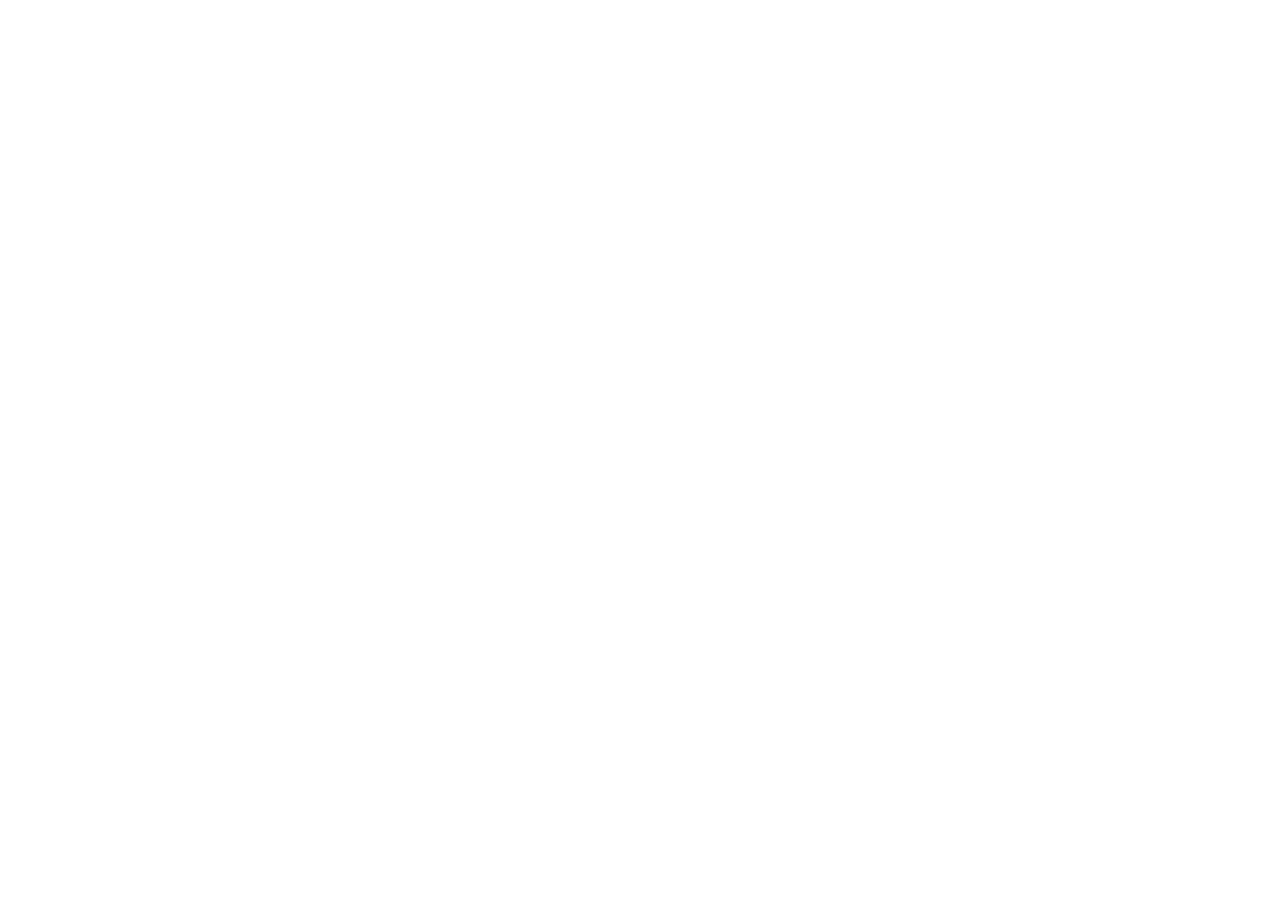
==== src/html/register.html @ ce03140b "Iniciar el register" ====
<!DOCTYPE html>
<html lang="en">
<head>
    <meta charset="UTF-8">
    <meta http-equiv="X-UA-Compatible" content="IE=edge">
    <meta name="viewport" content="width=device-width, initial-scale=1.0">
    <title>Ecommerce</title>
</head>
<body>
    
</body>
</html>
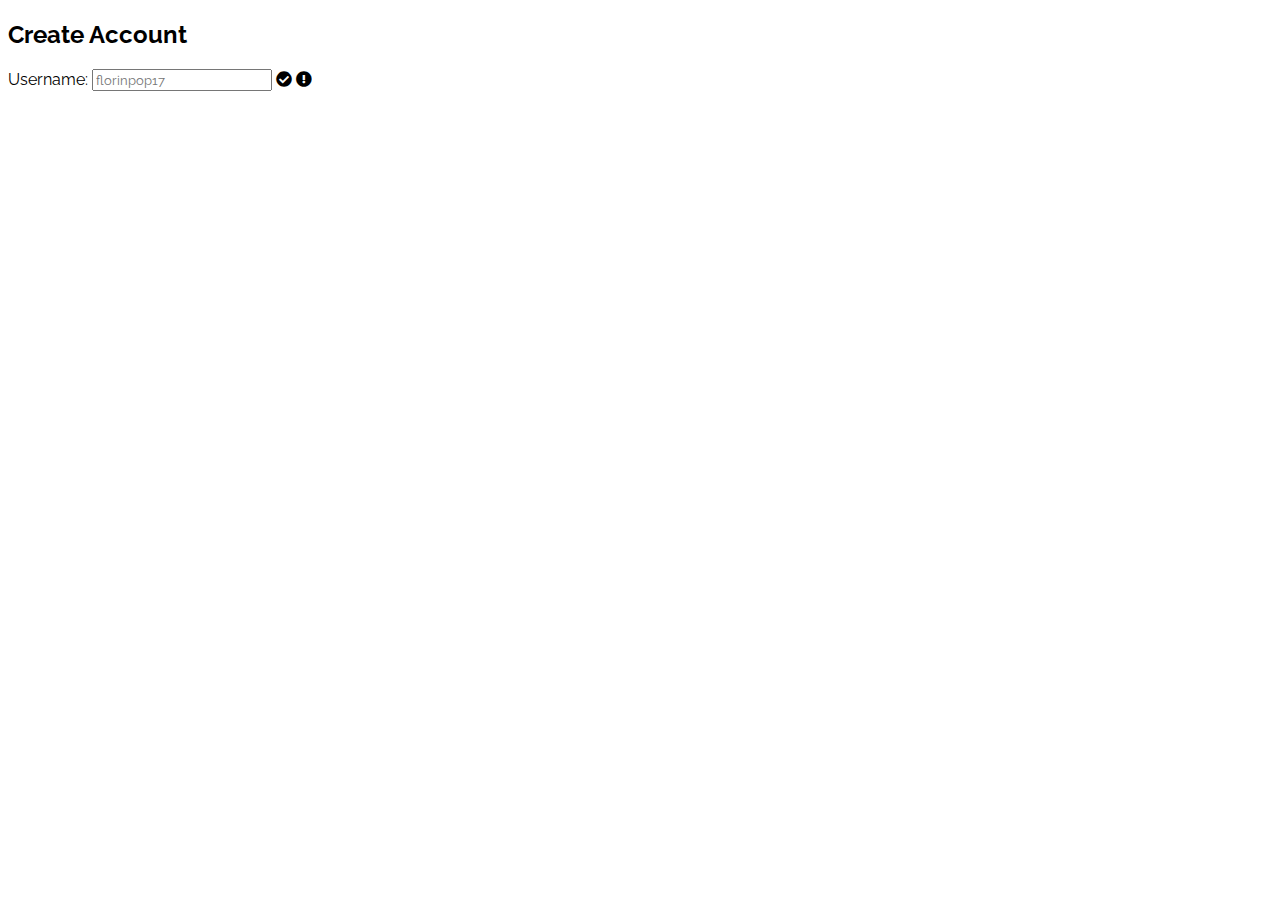
==== commit 9baa4b42: "Form Creation" ====
--- a/src/html/register.html
+++ b/src/html/register.html
@@ -4,9 +4,30 @@
     <meta charset="UTF-8">
     <meta http-equiv="X-UA-Compatible" content="IE=edge">
     <meta name="viewport" content="width=device-width, initial-scale=1.0">
+    <!-- FONT AWESOME-->
+	<link rel="stylesheet" href="https://cdnjs.cloudflare.com/ajax/libs/font-awesome/5.15.3/css/all.min.css">
+    <!--FONT OSWALD-->
+    <link rel="preconnect" href="https://fonts.googleapis.com">
+    <link rel="preconnect" href="https://fonts.gstatic.com" crossorigin>
+    <link href="https://fonts.googleapis.com/css2?family=Raleway:wght@200&display=swap" rel="stylesheet">
+    <!--CSS-->
+    <link rel="stylesheet" type="text/css" href="../css/register.css">
     <title>Ecommerce</title>
 </head>
 <body>
-    
+    <div class="container">
+        <div class="header">
+            <h2>Create Account</h2>
+        </div>
+        <form action="" class="form" id="form">
+            <div class="form-control">
+                <label>Username: </label>
+                <input type="text" placeholder="florinpop17" id="username">
+                <i class="fas fa-check-circle"></i>
+                <i class="fas fa-exclamation-circle"></i>
+                <small></small>
+            </div>
+        </form>
+    </div>
 </body>
 </html>--- a/src/css/register.css
+++ b/src/css/register.css
@@ -0,0 +1,3 @@
+*{
+    font-family: 'Raleway', sans-serif;
+}
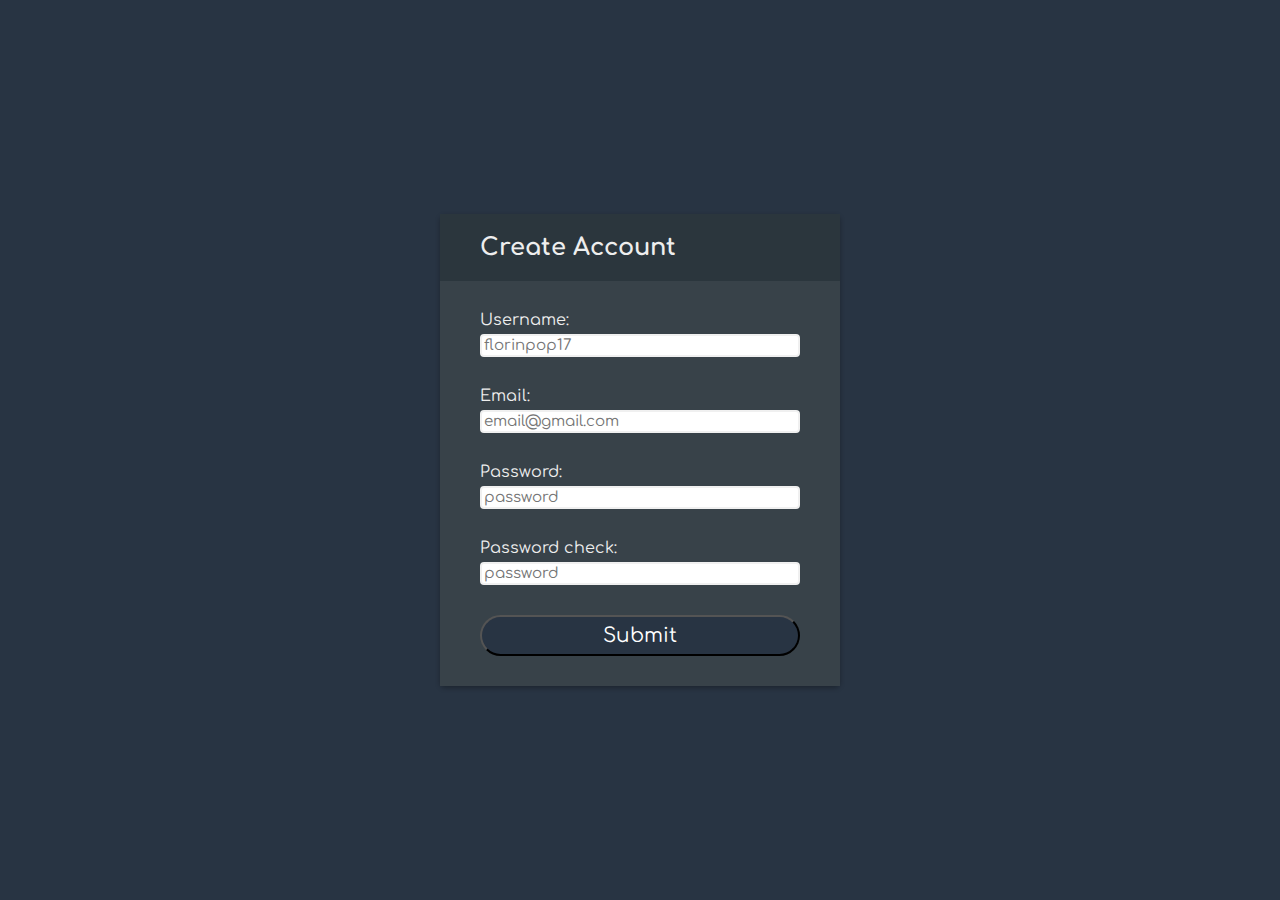
==== commit 0a0bd0b7: "Interfaz de registro terminada" ====
--- a/src/html/register.html
+++ b/src/html/register.html
@@ -9,7 +9,7 @@
     <!--FONT OSWALD-->
     <link rel="preconnect" href="https://fonts.googleapis.com">
     <link rel="preconnect" href="https://fonts.gstatic.com" crossorigin>
-    <link href="https://fonts.googleapis.com/css2?family=Raleway:wght@200&display=swap" rel="stylesheet">
+    <link href="https://fonts.googleapis.com/css2?family=Comfortaa:wght@300&family=Ubuntu:wght@300&display=swap" rel="stylesheet">
     <!--CSS-->
     <link rel="stylesheet" type="text/css" href="../css/register.css">
     <title>Ecommerce</title>
@@ -19,15 +19,39 @@
         <div class="header">
             <h2>Create Account</h2>
         </div>
-        <form action="" class="form" id="form">
+        <form class="form" id="form">
             <div class="form-control">
                 <label>Username: </label>
                 <input type="text" placeholder="florinpop17" id="username">
                 <i class="fas fa-check-circle"></i>
                 <i class="fas fa-exclamation-circle"></i>
-                <small></small>
+                <small>Error message</small>
             </div>
+            <div class="form-control">
+                <label>Email: </label>
+                <input type="email" placeholder="email@gmail.com" id="email">
+                <i class="fas fa-check-circle"></i>
+                <i class="fas fa-exclamation-circle"></i>
+                <small>Error message</small>
+            </div>
+            <div class="form-control">
+                <label>Password: </label>
+                <input type="password" placeholder="password" id="password">
+                <i class="fas fa-check-circle"></i>
+                <i class="fas fa-exclamation-circle"></i>
+                <small>Error message</small>
+            </div>
+            <div class="form-control">
+                <label>Password check: </label>
+                <input type="password" placeholder="password" id="passwordTwo">
+                <i class="fas fa-check-circle"></i>
+                <i class="fas fa-exclamation-circle"></i>
+                <small>Error message</small>
+            </div>
+            <button >Submit</button>
         </form>
     </div>
+
+    <script src="../js/register.js"></script>
 </body>
 </html>--- a/src/css/register.css
+++ b/src/css/register.css
@@ -1,3 +1,104 @@
 *{
-    font-family: 'Raleway', sans-serif;
+    box-sizing: border-box;
+    font-family: 'Comfortaa', cursive;
 }
+
+body{
+    background-color: rgb(40, 52, 67);
+    display: flex;
+    align-items: center;
+    justify-content: center;
+    min-height: 100vh;
+    margin: 0;
+}
+
+.container{
+    background-color: #fff;
+    border-radius: 5px;
+    box-shadow: 0 2px 5px rgba(0, 0, 0, 0.3);
+    width: 400px;
+    max-width: 100%;
+}
+
+.header{
+    background-color: rgb(43, 54, 61);
+    padding: 20px 40px;
+}
+
+.header h2{
+    color: rgb(238, 238, 238);
+    margin: 0;
+}
+
+.form{
+    background: rgb(56, 66, 73);
+    padding: 30px 40px;
+}
+
+.form-control{
+    margin-bottom: 10px;
+    padding-bottom: 20px;
+    position: relative;
+}
+
+.form-control label{
+    color: rgb(238, 238, 238);
+    display: inline-block;
+    margin-bottom: 5px;
+}
+
+.form-control input{
+    border: 2px solid #f0f0f0;
+    border-radius: 4px;
+    display: block;
+    font-family: inherit;
+    font-size: 15px;
+    width: 100%;
+}
+
+.form-control.success input {
+    border-color: #2ecc71;
+}
+
+.form-control.error input {
+    border-color: #e74c3c;
+}
+
+.form-control i{
+    position: absolute;
+    visibility: hidden;
+    top: 26px;
+    right: 10px;
+}
+
+.form-control.success i.fa-check-circle {
+    color: #2ecc71;
+    visibility: visible;
+}
+
+.form-control.error i.fa-exclamation-circle {
+    color: #e74c3c;
+    visibility: visible;
+}
+
+.form-control small{
+    visibility: hidden;
+    position: absolute;
+    bottom: 0;
+    left: 0;
+}
+
+.form-control.error small {
+    color: #e74c3c;
+    visibility: visible;
+}
+
+.form button {
+    background: rgb(40, 52, 67);
+    color: #fff;
+    font-size: 20px;
+    display: block;
+    width: 100%;
+    padding: 7px;
+    border-radius: 50px;
+}